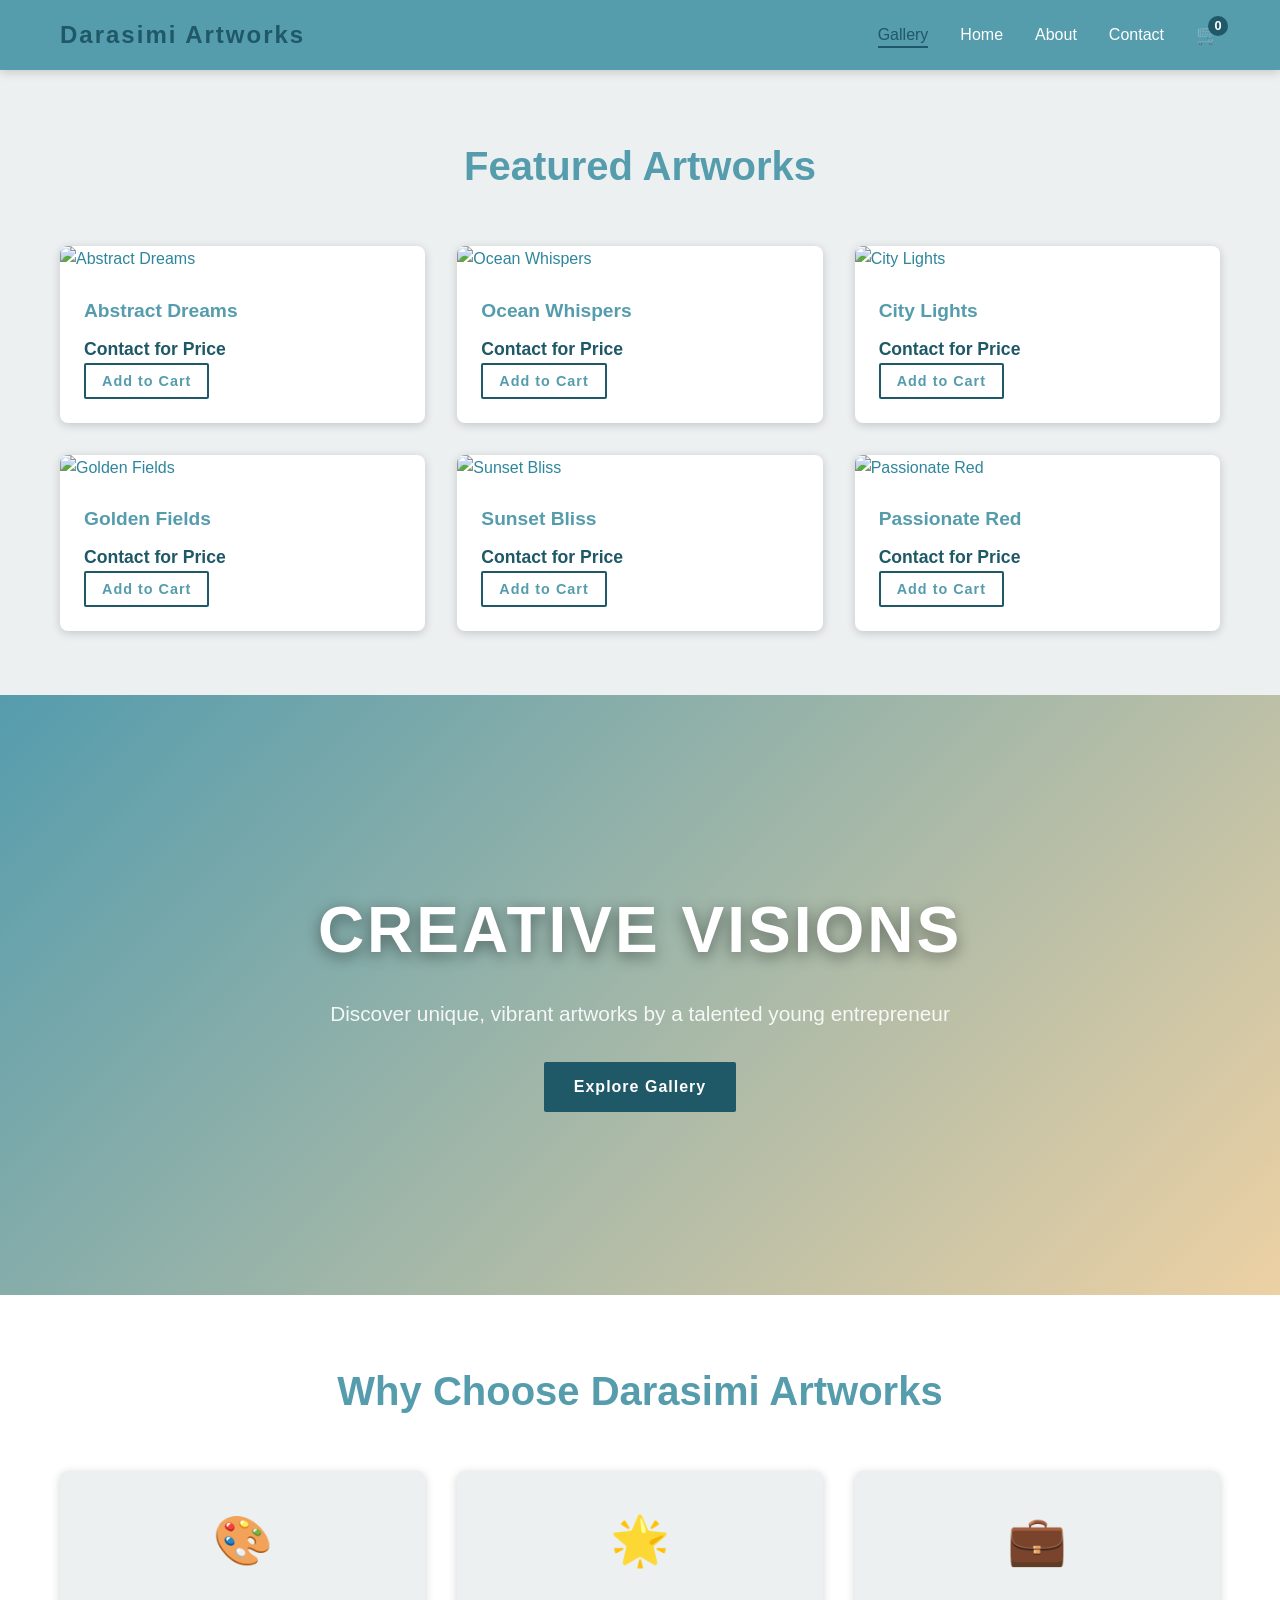
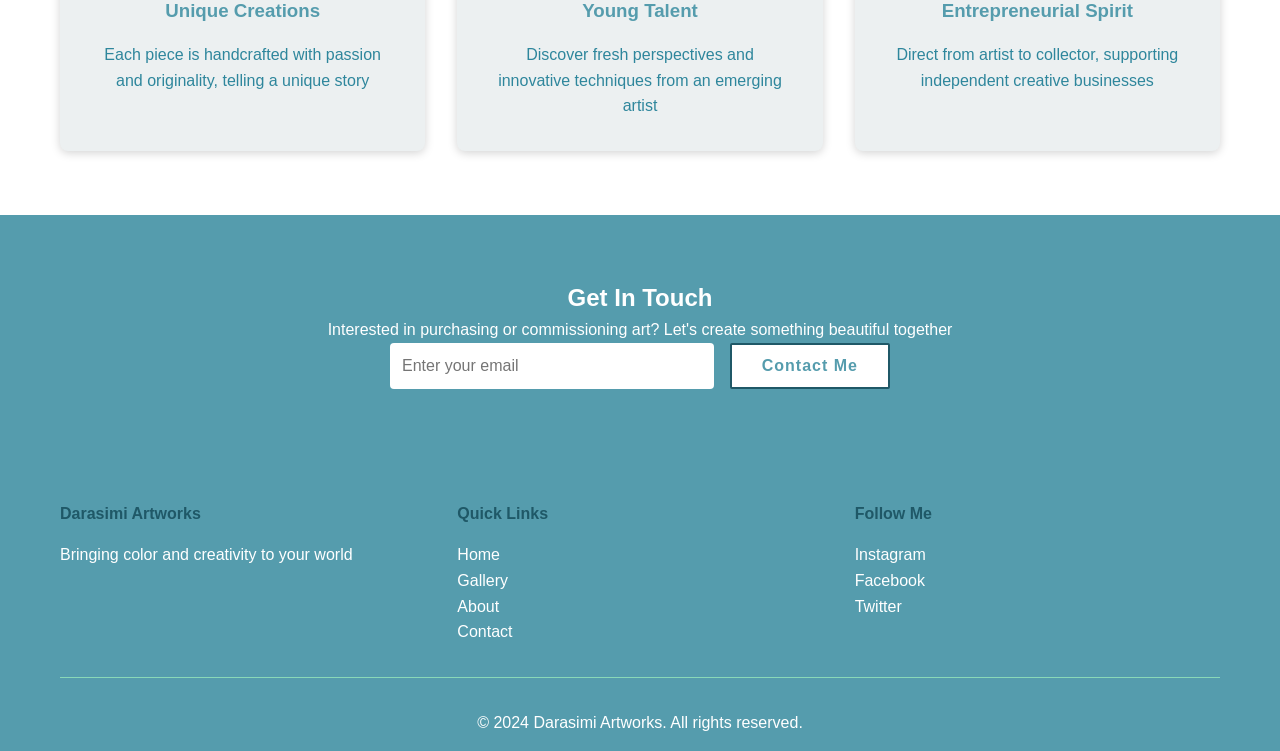
==== index.html @ 3d200af1 "test this" ====
<!DOCTYPE html>
<html lang="en">
<head>
    <meta charset="UTF-8">
    <meta name="viewport" content="width=device-width, initial-scale=1.0">
    <title>Darasimi Artworks - Young Entrepreneur Artist</title>
    <link rel="stylesheet" href="css/styles.css">
</head>
<body>
    <!-- Navigation -->
    <nav class="navbar">
        <div class="nav-container">
            <div class="logo">
                <h1>Darasimi Artworks</h1>
            </div>
            <ul class="nav-menu">
                <li><a href="#gallery" class="nav-link active">Gallery</a></li>
                <li><a href="#home" class="nav-link">Home</a></li>
                <li><a href="#about" class="nav-link">About</a></li>
                <li><a href="#contact" class="nav-link">Contact</a></li>
                <li><a href="#" class="nav-link cart-icon" onclick="toggleCart(event)">
                    <span id="cart-count" class="cart-badge">0</span> 🛒
                </a></li>
            </ul>
        </div>
    </nav>

    <!-- Featured Products -->
    <section id="gallery" class="featured-section">
        <div class="container">
            <div class="section-title">
                <h2>Featured Artworks</h2>
            </div>
            <div id="featured-products" class="products-grid">
                <div class="product-card">
                    <img src="https://via.placeholder.com/300x250/8e44ad/FFFFFF?text=Abstract+Dreams" alt="Abstract Dreams" class="product-image">
                    <div class="product-info">
                        <h3 class="product-title">Abstract Dreams</h3>
                        <p class="product-price">Contact for Price</p>
                        <button class="btn btn-secondary btn-small" onclick="addToCart('Abstract Dreams', 'Contact for Price')">Add to Cart</button>
                    </div>
                </div>
                <div class="product-card">
                    <img src="https://via.placeholder.com/300x250/3498db/FFFFFF?text=Ocean+Whispers" alt="Ocean Whispers" class="product-image">
                    <div class="product-info">
                        <h3 class="product-title">Ocean Whispers</h3>
                        <p class="product-price">Contact for Price</p>
                        <button class="btn btn-secondary btn-small" onclick="addToCart('Ocean Whispers', 'Contact for Price')">Add to Cart</button>
                    </div>
                </div>
                <div class="product-card">
                    <img src="https://via.placeholder.com/300x250/2ecc71/FFFFFF?text=City+Lights" alt="City Lights" class="product-image">
                    <div class="product-info">
                        <h3 class="product-title">City Lights</h3>
                        <p class="product-price">Contact for Price</p>
                        <button class="btn btn-secondary btn-small" onclick="addToCart('City Lights', 'Contact for Price')">Add to Cart</button>
                    </div>
                </div>
                <div class="product-card">
                    <img src="https://via.placeholder.com/300x250/f39c12/FFFFFF?text=Golden+Fields" alt="Golden Fields" class="product-image">
                    <div class="product-info">
                        <h3 class="product-title">Golden Fields</h3>
                        <p class="product-price">Contact for Price</p>
                        <button class="btn btn-secondary btn-small" onclick="addToCart('Golden Fields', 'Contact for Price')">Add to Cart</button>
                    </div>
                </div>
                <div class="product-card">
                    <img src="https://via.placeholder.com/300x250/e74c3c/FFFFFF?text=Sunset+Bliss" alt="Sunset Bliss" class="product-image">
                    <div class="product-info">
                        <h3 class="product-title">Sunset Bliss</h3>
                        <p class="product-price">Contact for Price</p>
                        <button class="btn btn-secondary btn-small" onclick="addToCart('Sunset Bliss', 'Contact for Price')">Add to Cart</button>
                    </div>
                </div>
                <div class="product-card">
                    <img src="https://via.placeholder.com/300x250/9b59b6/FFFFFF?text=Passionate+Red" alt="Passionate Red" class="product-image">
                    <div class="product-info">
                        <h3 class="product-title">Passionate Red</h3>
                        <p class="product-price">Contact for Price</p>
                        <button class="btn btn-secondary btn-small" onclick="addToCart('Passionate Red', 'Contact for Price')">Add to Cart</button>
                    </div>
                </div>
            </div>
        </div>
    </section>

    <!-- Hero Section -->
    <section id="home" class="hero">
        <div class="hero-content">
            <h2>Creative Visions</h2>
            <p>Discover unique, vibrant artworks by a talented young entrepreneur</p>
            <a href="#gallery" class="btn btn-primary">Explore Gallery</a>
        </div>
    </section>

    <!-- Why Choose Us -->
    <section id="about" class="features-section">
        <div class="container">
            <div class="section-title">
                <h2>Why Choose Darasimi Artworks</h2>
            </div>
            <div class="features-grid">
                <div class="feature-card">
                    <div class="feature-icon">🎨</div>
                    <h3>Unique Creations</h3>
                    <p>Each piece is handcrafted with passion and originality, telling a unique story</p>
                </div>
                <div class="feature-card">
                    <div class="feature-icon">🌟</div>
                    <h3>Young Talent</h3>
                    <p>Discover fresh perspectives and innovative techniques from an emerging artist</p>
                </div>
                <div class="feature-card">
                    <div class="feature-icon">💼</div>
                    <h3>Entrepreneurial Spirit</h3>
                    <p>Direct from artist to collector, supporting independent creative businesses</p>
                </div>
            </div>
        </div>
    </section>

    <!-- Newsletter -->
    <section id="contact" class="newsletter-section">
        <div class="container">
            <h2>Get In Touch</h2>
            <p>Interested in purchasing or commissioning art? Let's create something beautiful together</p>
            <form class="newsletter-form" onsubmit="handleContact(event)">
                <input type="email" placeholder="Enter your email" required>
                <button type="submit" class="btn btn-secondary">Contact Me</button>
            </form>
        </div>
    </section>

    <!-- Footer -->
    <footer class="footer">
        <div class="container">
            <div class="footer-content">
                <div class="footer-section">
                    <h4>Darasimi Artworks</h4>
                    <p>Bringing color and creativity to your world</p>
                </div>
                <div class="footer-section">
                    <h4>Quick Links</h4>
                    <ul>
                        <li><a href="#home">Home</a></li>
                        <li><a href="#gallery">Gallery</a></li>
                        <li><a href="#about">About</a></li>
                        <li><a href="#contact">Contact</a></li>
                    </ul>
                </div>
                <div class="footer-section">
                    <h4>Follow Me</h4>
                    <ul>
                        <li><a href="#">Instagram</a></li>
                        <li><a href="#">Facebook</a></li>
                        <li><a href="#">Twitter</a></li>
                    </ul>
                </div>
            </div>
            <div class="footer-bottom">
                <p>&copy; 2024 Darasimi Artworks. All rights reserved.</p>
            </div>
        </div>
    </footer>

    <!-- Cart Sidebar -->
    <div id="cart-sidebar" class="cart-sidebar">
        <div class="cart-header">
            <h3>Your Cart</h3>
            <button onclick="toggleCart()" class="close-cart">&times;</button>
        </div>
        <div id="cart-items" class="cart-items">
            <!-- Cart items will be added here -->
        </div>
        <div class="cart-footer">
            <button onclick="checkout()" class="btn btn-primary">Contact for Purchase</button>
        </div>
    </div>

    <!-- Cart Overlay -->
    <div id="cart-overlay" class="cart-overlay" onclick="toggleCart()"></div>

    <script>
        let cart = [];

        function toggleCart(event) {
            if (event) event.preventDefault();
            const sidebar = document.getElementById('cart-sidebar');
            const overlay = document.getElementById('cart-overlay');
            sidebar.classList.toggle('open');
            overlay.classList.toggle('active');
        }

        function addToCart(title, price) {
            const existingItem = cart.find(item => item.title === title);
            if (existingItem) {
                existingItem.quantity += 1;
            } else {
                cart.push({ title, price, quantity: 1 });
            }
            updateCartDisplay();
            updateCartCount();
        }

        function removeFromCart(title) {
            cart = cart.filter(item => item.title !== title);
            updateCartDisplay();
            updateCartCount();
        }

        function updateCartCount() {
            const count = cart.reduce((total, item) => total + item.quantity, 0);
            document.getElementById('cart-count').textContent = count;
        }

        function updateCartDisplay() {
            const cartItems = document.getElementById('cart-items');
            cartItems.innerHTML = '';
            cart.forEach(item => {
                const itemElement = document.createElement('div');
                itemElement.className = 'cart-item';
                itemElement.innerHTML = `
                    <img src="https://via.placeholder.com/50x50/8e44ad/FFFFFF?text=${item.title.split(' ')[0]}" alt="${item.title}">
                    <div class="cart-item-info">
                        <h4>${item.title}</h4>
                        <p>${item.price}</p>
                    </div>
                    <button onclick="removeFromCart('${item.title}')" class="remove-item">&times;</button>
                `;
                cartItems.appendChild(itemElement);
            });
        }

        function checkout() {
            if (cart.length === 0) {
                alert('Your cart is empty!');
                return;
            }
            const items = cart.map(item => `${item.title} (${item.quantity})`).join(', ');
            alert(`Thank you for your interest! Please contact us about: ${items}`);
            cart = [];
            updateCartDisplay();
            updateCartCount();
            toggleCart();
        }

        function handleContact(event) {
            event.preventDefault();
            alert('Thank you for your interest! I\'ll get back to you soon.');
            event.target.reset();
        }

        // Smooth scrolling for navigation links with offset for sticky navbar
        document.querySelectorAll('.nav-link:not(.cart-icon)').forEach(anchor => {
            anchor.addEventListener('click', function (e) {
                e.preventDefault();
                const targetId = this.getAttribute('href').substring(1);
                const targetElement = document.getElementById(targetId);
                if (targetElement) {
                    const navbarHeight = document.querySelector('.navbar').offsetHeight;
                    const targetPosition = targetElement.getBoundingClientRect().top + window.pageYOffset - navbarHeight - 20; // 20px extra padding
                    window.scrollTo({
                        top: targetPosition,
                        behavior: 'smooth'
                    });
                }
            });
        });

        // Update active nav link on scroll
        window.addEventListener('scroll', function() {
            const sections = document.querySelectorAll('section');
            const navLinks = document.querySelectorAll('.nav-link:not(.cart-icon)');
            const navbarHeight = document.querySelector('.navbar').offsetHeight;

            let current = '';
            sections.forEach(section => {
                const sectionTop = section.offsetTop - navbarHeight - 50;
                if (pageYOffset >= sectionTop) {
                    current = section.getAttribute('id');
                }
            });

            navLinks.forEach(link => {
                link.classList.remove('active');
                if (link.getAttribute('href') === '#' + current) {
                    link.classList.add('active');
                }
            });
        });
    </script>
</body>
</html>
---- css/styles.css ----
/* ================================
   GLOBAL STYLES
   ================================ */
* {
    margin: 0;
    padding: 0;
    box-sizing: border-box;
}

:root {
    --primary-color: #1f5867;
    --dark-color: #559CAD;
    --light-color: #ecf0f1;
    --accent-color: #deac5b8e;
    --text-color: #2e869c;
    --border-color: #89d8b8;
    --shadow: 0 2px 10px rgba(0, 0, 0, 0.178);
    --font-main: 'Segoe UI', Tahoma, Geneva, Verdana, sans-serif;
}

html {
    scroll-behavior: smooth;
}

body {
    font-family: var(--font-main);
    color: var(--text-color);
    background-color: #fff;
    line-height: 1.6;
}

.container {
    max-width: 1200px;
    margin: 0 auto;
    padding: 0 20px;
}

/* ================================
   NAVIGATION
   ================================ */
.navbar {
    background: var(--dark-color);
    color: white;
    padding: 1rem 0;
    position: sticky;
    top: 0;
    z-index: 100;
    box-shadow: var(--shadow);
}

.nav-container {
    display: flex;
    justify-content: space-between;
    align-items: center;
    max-width: 1200px;
    margin: 0 auto;
    padding: 0 20px;
}

.logo h1 {
    font-size: 1.5rem;
    letter-spacing: 2px;
    color: var(--primary-color);
    cursor: pointer;
}

.nav-menu {
    display: flex;
    list-style: none;
    gap: 2rem;
    align-items: center;
}

.nav-link {
    color: white;
    text-decoration: none;
    transition: color 0.3s ease;
    position: relative;
}

.nav-link:hover,
.nav-link.active {
    color: var(--primary-color);
}

.nav-link::after {
    content: '';
    position: absolute;
    bottom: -5px;
    left: 0;
    width: 0;
    height: 2px;
    background: var(--primary-color);
    transition: width 0.3s ease;
}

.nav-link:hover::after,
.nav-link.active::after {
    width: 100%;
}

/* ================================
   HERO SECTION
   ================================ */
.hero {
    background: linear-gradient(135deg, var(--dark-color) 0%, var(--accent-color) 100%);
    color: white;
    padding: 120px 20px;
    text-align: center;
    min-height: 600px;
    display: flex;
    align-items: center;
    justify-content: center;
}

.hero-content h2 {
    font-size: 4rem;
    margin-bottom: 1rem;
    font-weight: 800;
    letter-spacing: 3px;
    text-transform: uppercase;
    text-shadow: 0 4px 15px rgba(0, 0, 0, 0.45);
}

.hero-content p {
    font-size: 1.3rem;
    margin-bottom: 2rem;
    opacity: 0.9;
}

/* ================================
   BUTTONS
   ================================ */
.btn {
    display: inline-block;
    padding: 12px 30px;
    border: none;
    border-radius: 2px;
    cursor: pointer;
    font-size: 1rem;
    text-decoration: none;
    transition: all 0.3s ease;
    font-weight: 600;
    letter-spacing: 1px;
}

.btn-primary {
    background: var(--primary-color);
    color: white;
}

.btn-primary:hover {
    transform: translateY(-2px);
    box-shadow: 0 5px 20px rgba(142, 68, 173, 0.3);
}

.btn-secondary {
    background: white;
    color: var(--dark-color);
    border: 2px solid var(--primary-color);
}

.btn-secondary:hover {
    background: var(--primary-color);
    color: white;
}

/* ================================
   SECTIONS
   ================================ */
section {
    padding: 4rem 0;
}

.section-title {
    text-align: center;
    margin-bottom: 3rem;
}

.section-title h2 {
    font-size: 2.5rem;
    color: var(--dark-color);
    margin-bottom: 1rem;
}

/* ================================
   FEATURED PRODUCTS (ART GALLERY)
   ================================ */
.featured-section {
    background: var(--light-color);
}

.products-grid {
    display: grid;
    grid-template-columns: repeat(auto-fit, minmax(300px, 1fr));
    gap: 2rem;
}

.product-card {
    background: white;
    border-radius: 8px;
    overflow: hidden;
    box-shadow: var(--shadow);
    transition: transform 0.3s ease;
}

.product-card:hover {
    transform: translateY(-5px);
}

.product-image {
    width: 100%;
    height: 250px;
    object-fit: cover;
}

.product-info {
    padding: 1.5rem;
}

.product-title {
    font-size: 1.2rem;
    margin-bottom: 0.5rem;
    color: var(--dark-color);
}

.product-price {
    font-size: 1.1rem;
    font-weight: bold;
    color: var(--primary-color);
}

/* ================================
   FEATURES SECTION
   ================================ */
.features-section {
    background: white;
}

.features-grid {
    display: grid;
    grid-template-columns: repeat(auto-fit, minmax(250px, 1fr));
    gap: 2rem;
}

.feature-card {
    text-align: center;
    padding: 2rem;
    background: var(--light-color);
    border-radius: 8px;
    box-shadow: var(--shadow);
}

.feature-icon {
    font-size: 3rem;
    margin-bottom: 1rem;
}

.feature-card h3 {
    margin-bottom: 1rem;
    color: var(--dark-color);
}

/* ================================
   NEWSLETTER SECTION
   ================================ */
.newsletter-section {
    background: var(--dark-color);
    color: white;
    text-align: center;
}

.newsletter-form {
    display: flex;
    justify-content: center;
    gap: 1rem;
    max-width: 500px;
    margin: 0 auto;
}

.newsletter-form input {
    flex: 1;
    padding: 12px;
    border: none;
    border-radius: 4px;
    font-size: 1rem;
}

/* ================================
   FOOTER
   ================================ */
.footer {
    background: var(--dark-color);
    color: white;
    padding: 3rem 0 1rem;
}

.footer-content {
    display: grid;
    grid-template-columns: repeat(auto-fit, minmax(250px, 1fr));
    gap: 2rem;
}

.footer-section h4 {
    margin-bottom: 1rem;
    color: var(--primary-color);
}

.footer-section ul {
    list-style: none;
}

.footer-section a {
    color: white;
    text-decoration: none;
    transition: color 0.3s ease;
}

.footer-section a:hover {
    color: var(--primary-color);
}

.footer-bottom {
    text-align: center;
    margin-top: 2rem;
    padding-top: 2rem;
    border-top: 1px solid var(--border-color);
}

/* ================================
   RESPONSIVE DESIGN
   ================================ */
@media (max-width: 768px) {
    .nav-menu {
        display: none;
    }

    .hero-content h2 {
        font-size: 2.5rem;
    }

    .hero-content p {
        font-size: 1rem;
    }

    .products-grid {
        grid-template-columns: 1fr;
    }

    .features-grid {
        grid-template-columns: 1fr;
    }

    .newsletter-form {
        flex-direction: column;
    }
}

/* ================================
   CART STYLES
   ================================ */
.cart-icon {
    position: relative;
    font-size: 1.2rem;
    cursor: pointer;
}

.cart-badge {
    position: absolute;
    top: -8px;
    right: -8px;
    background: var(--primary-color);
    color: white;
    border-radius: 50%;
    width: 20px;
    height: 20px;
    display: flex;
    align-items: center;
    justify-content: center;
    font-size: 0.8rem;
    font-weight: bold;
}

.cart-sidebar {
    position: fixed;
    top: 0;
    right: -400px;
    width: 350px;
    height: 100%;
    background: white;
    box-shadow: -2px 0 10px rgba(0, 0, 0, 0.1);
    z-index: 1000;
    transition: right 0.3s ease;
    display: flex;
    flex-direction: column;
}

.cart-sidebar.open {
    right: 0;
}

.cart-header {
    display: flex;
    justify-content: space-between;
    align-items: center;
    padding: 1rem;
    border-bottom: 1px solid var(--border-color);
}

.cart-header h3 {
    margin: 0;
    color: var(--dark-color);
}

.close-cart {
    background: none;
    border: none;
    font-size: 1.5rem;
    cursor: pointer;
    color: var(--text-color);
}

.cart-items {
    flex: 1;
    padding: 1rem;
    overflow-y: auto;
}

.cart-item {
    display: flex;
    align-items: center;
    margin-bottom: 1rem;
    padding-bottom: 1rem;
    border-bottom: 1px solid var(--light-color);
}

.cart-item img {
    width: 50px;
    height: 50px;
    object-fit: cover;
    margin-right: 1rem;
    border-radius: 4px;
}

.cart-item-info h4 {
    margin: 0 0 0.5rem 0;
    font-size: 0.9rem;
    color: var(--dark-color);
}

.cart-item-info p {
    margin: 0;
    font-size: 0.8rem;
    color: var(--primary-color);
}

.remove-item {
    margin-left: auto;
    background: none;
    border: none;
    color: #e74c3c;
    cursor: pointer;
    font-size: 1.2rem;
}

.cart-footer {
    padding: 1rem;
    border-top: 1px solid var(--border-color);
}

.cart-overlay {
    position: fixed;
    top: 0;
    left: 0;
    width: 100%;
    height: 100%;
    background: rgba(0, 0, 0, 0.5);
    z-index: 999;
    opacity: 0;
    visibility: hidden;
    transition: opacity 0.3s ease, visibility 0.3s ease;
}

.cart-overlay.active {
    opacity: 1;
    visibility: visible;
}

.btn-small {
    padding: 8px 16px;
    font-size: 0.9rem;
}
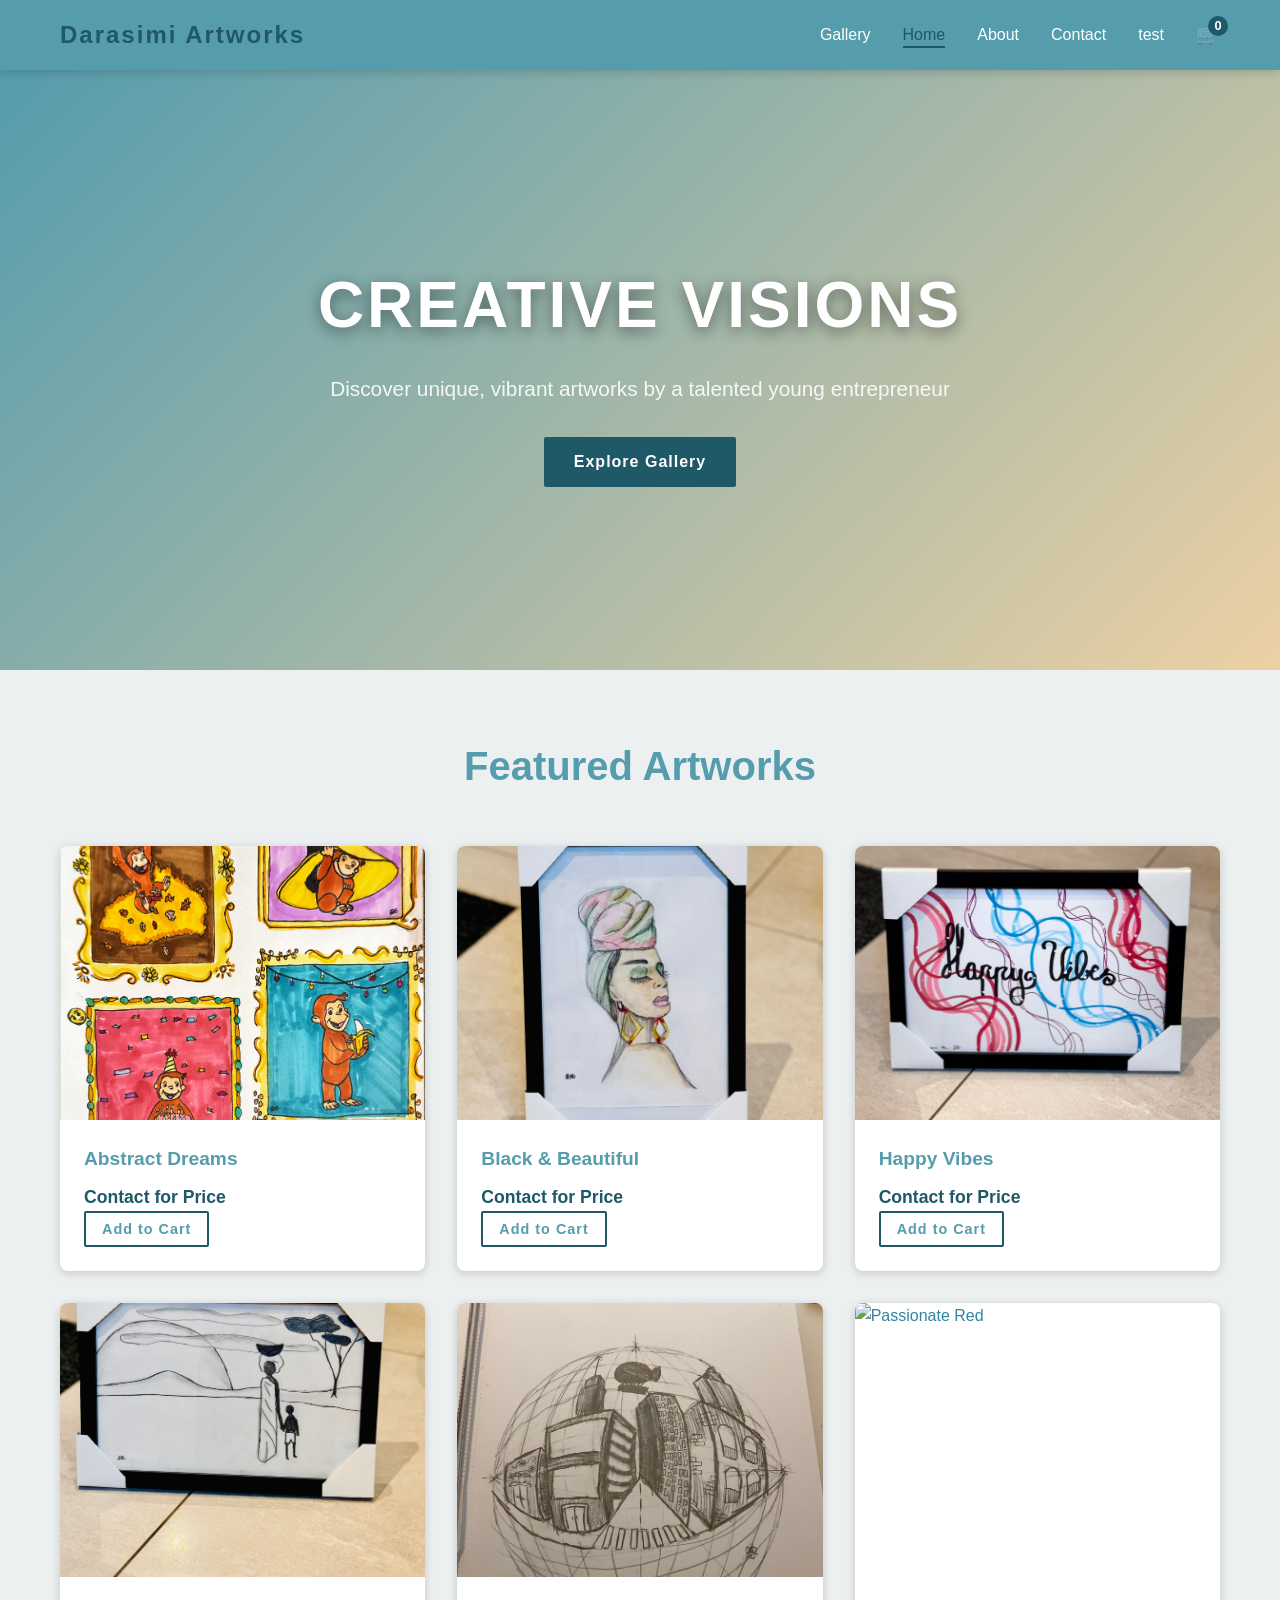
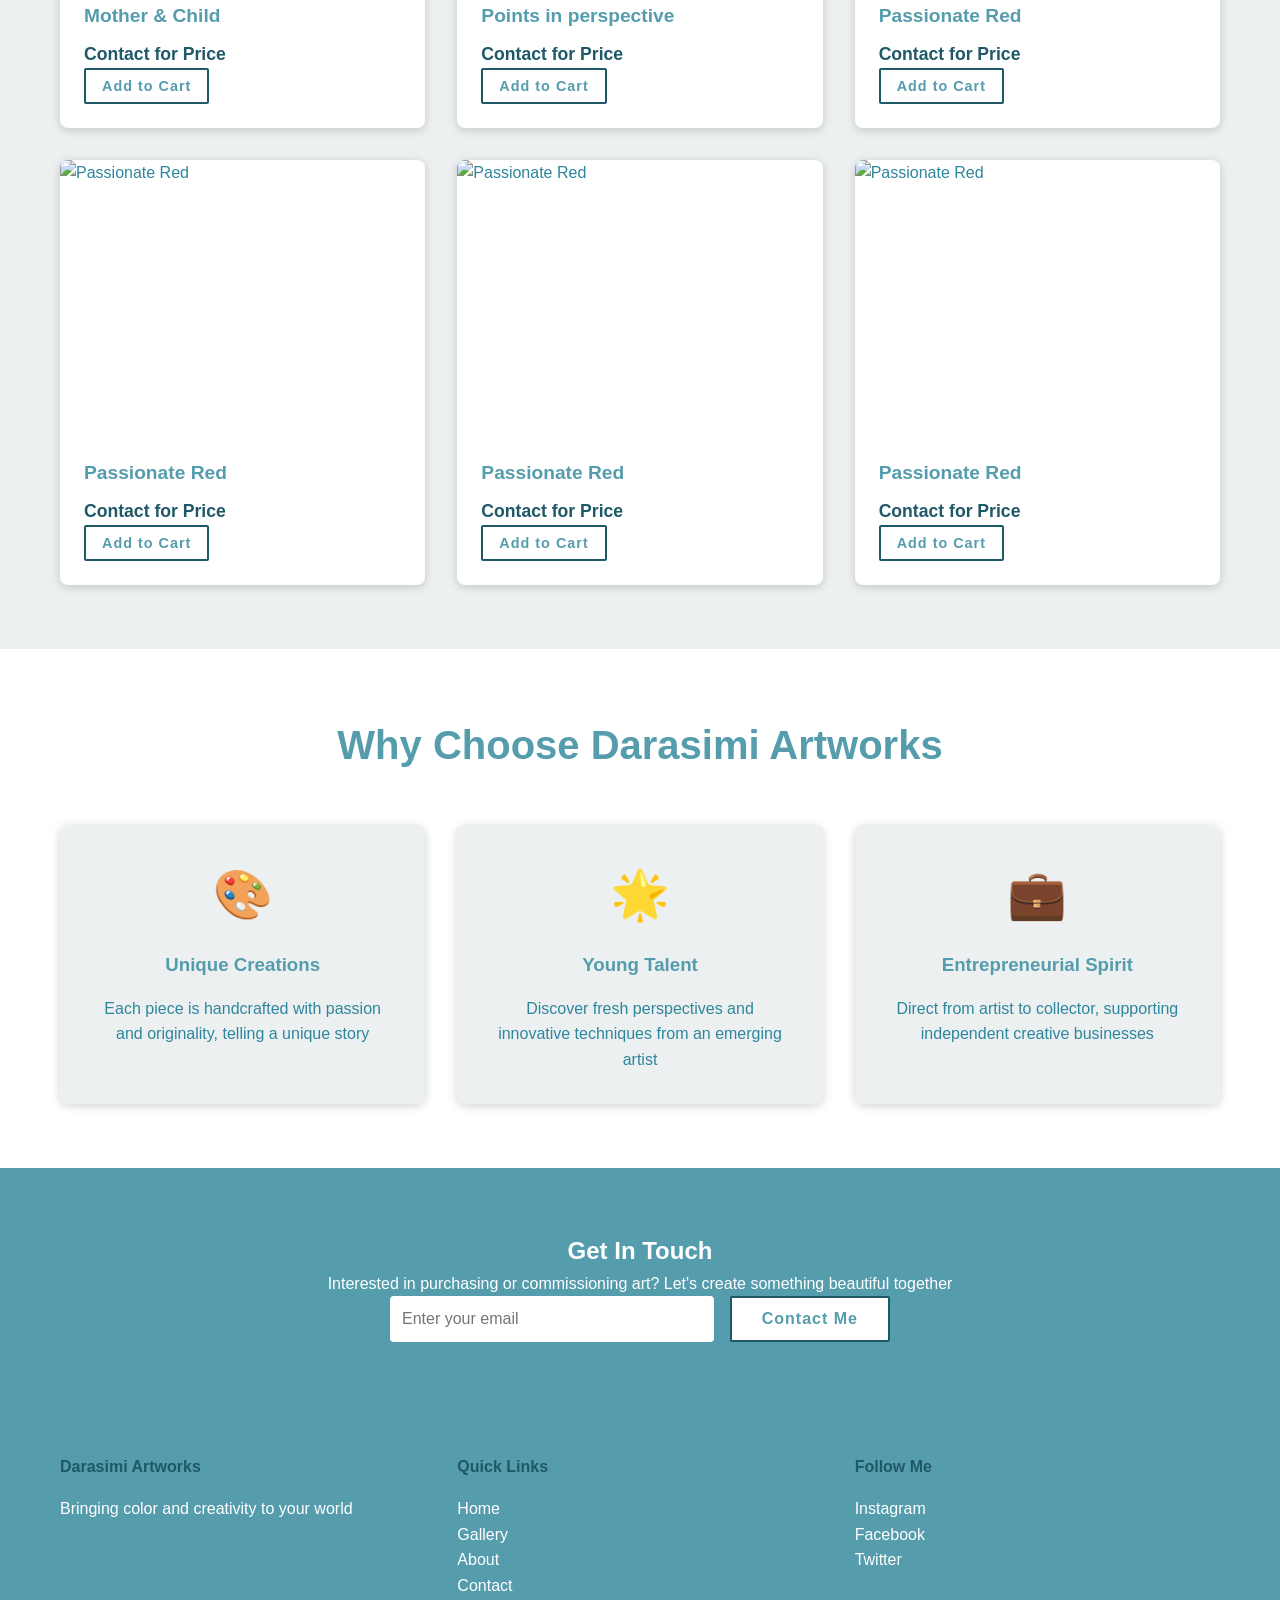
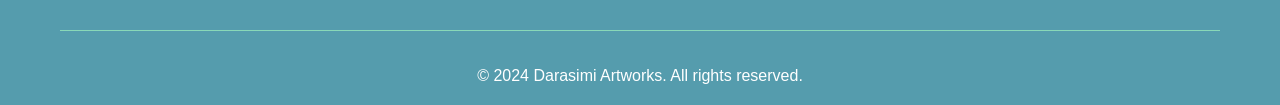
==== commit 83253156: "test done" ====
--- a/index.html
+++ b/index.html
@@ -18,6 +18,7 @@
                 <li><a href="#home" class="nav-link">Home</a></li>
                 <li><a href="#about" class="nav-link">About</a></li>
                 <li><a href="#contact" class="nav-link">Contact</a></li>
+                <li><a href="test.html" class="nav-link">test</a></li>
                 <li><a href="#" class="nav-link cart-icon" onclick="toggleCart(event)">
                     <span id="cart-count" class="cart-badge">0</span> 🛒
                 </a></li>
@@ -25,64 +26,7 @@
         </div>
     </nav>
 
-    <!-- Featured Products -->
-    <section id="gallery" class="featured-section">
-        <div class="container">
-            <div class="section-title">
-                <h2>Featured Artworks</h2>
-            </div>
-            <div id="featured-products" class="products-grid">
-                <div class="product-card">
-                    <img src="https://via.placeholder.com/300x250/8e44ad/FFFFFF?text=Abstract+Dreams" alt="Abstract Dreams" class="product-image">
-                    <div class="product-info">
-                        <h3 class="product-title">Abstract Dreams</h3>
-                        <p class="product-price">Contact for Price</p>
-                        <button class="btn btn-secondary btn-small" onclick="addToCart('Abstract Dreams', 'Contact for Price')">Add to Cart</button>
-                    </div>
-                </div>
-                <div class="product-card">
-                    <img src="https://via.placeholder.com/300x250/3498db/FFFFFF?text=Ocean+Whispers" alt="Ocean Whispers" class="product-image">
-                    <div class="product-info">
-                        <h3 class="product-title">Ocean Whispers</h3>
-                        <p class="product-price">Contact for Price</p>
-                        <button class="btn btn-secondary btn-small" onclick="addToCart('Ocean Whispers', 'Contact for Price')">Add to Cart</button>
-                    </div>
-                </div>
-                <div class="product-card">
-                    <img src="https://via.placeholder.com/300x250/2ecc71/FFFFFF?text=City+Lights" alt="City Lights" class="product-image">
-                    <div class="product-info">
-                        <h3 class="product-title">City Lights</h3>
-                        <p class="product-price">Contact for Price</p>
-                        <button class="btn btn-secondary btn-small" onclick="addToCart('City Lights', 'Contact for Price')">Add to Cart</button>
-                    </div>
-                </div>
-                <div class="product-card">
-                    <img src="https://via.placeholder.com/300x250/f39c12/FFFFFF?text=Golden+Fields" alt="Golden Fields" class="product-image">
-                    <div class="product-info">
-                        <h3 class="product-title">Golden Fields</h3>
-                        <p class="product-price">Contact for Price</p>
-                        <button class="btn btn-secondary btn-small" onclick="addToCart('Golden Fields', 'Contact for Price')">Add to Cart</button>
-                    </div>
-                </div>
-                <div class="product-card">
-                    <img src="https://via.placeholder.com/300x250/e74c3c/FFFFFF?text=Sunset+Bliss" alt="Sunset Bliss" class="product-image">
-                    <div class="product-info">
-                        <h3 class="product-title">Sunset Bliss</h3>
-                        <p class="product-price">Contact for Price</p>
-                        <button class="btn btn-secondary btn-small" onclick="addToCart('Sunset Bliss', 'Contact for Price')">Add to Cart</button>
-                    </div>
-                </div>
-                <div class="product-card">
-                    <img src="https://via.placeholder.com/300x250/9b59b6/FFFFFF?text=Passionate+Red" alt="Passionate Red" class="product-image">
-                    <div class="product-info">
-                        <h3 class="product-title">Passionate Red</h3>
-                        <p class="product-price">Contact for Price</p>
-                        <button class="btn btn-secondary btn-small" onclick="addToCart('Passionate Red', 'Contact for Price')">Add to Cart</button>
-                    </div>
-                </div>
-            </div>
-        </div>
-    </section>
+
 
     <!-- Hero Section -->
     <section id="home" class="hero">
@@ -92,7 +36,89 @@
             <a href="#gallery" class="btn btn-primary">Explore Gallery</a>
         </div>
     </section>
-
+    
+    <!-- Featured Products -->
+    <section id="gallery" class="featured-section">
+        <div class="container">
+            <div class="section-title">
+                <h2>Featured Artworks</h2>
+            </div>
+            <div id="featured-products" class="products-grid">
+                <div class="product-card">
+                    <img src="img/IMG_9957.JPEG" alt="Abstract Dreams" class="product-image">
+                    <div class="product-info">
+                        <h3 class="product-title">Abstract Dreams</h3>
+                        <p class="product-price">Contact for Price</p>
+                        <button class="btn btn-secondary btn-small" onclick="addToCart('Abstract Dreams', 'Contact for Price')">Add to Cart</button>
+                    </div>
+                </div>
+                <div class="product-card">
+                    <img src="img/IMG_7756.JPEG" alt="Black & Beautiful" class="product-image">
+                    <div class="product-info">
+                        <h3 class="product-title">Black & Beautiful</h3>
+                        <p class="product-price">Contact for Price</p>
+                        <button class="btn btn-secondary btn-small" onclick="addToCart('Black & Beautiful', 'Contact for Price')">Add to Cart</button>
+                    </div>
+                </div>
+                <div class="product-card">
+                    <img src="img/IMG_7757.JPEG" alt="Happy Vibes" class="product-image">
+                    <div class="product-info">
+                        <h3 class="product-title">Happy Vibes</h3>
+                        <p class="product-price">Contact for Price</p>
+                        <button class="btn btn-secondary btn-small" onclick="addToCart('Happy Vibes', 'Contact for Price')">Add to Cart</button>
+                    </div>
+                </div>
+                <div class="product-card">
+                    <img src="img/IMG_7759.JPEG" alt="Mother & Child" class="product-image">
+                    <div class="product-info">
+                        <h3 class="product-title">Mother & Child</h3>
+                        <p class="product-price">Contact for Price</p>
+                        <button class="btn btn-secondary btn-small" onclick="addToCart('Mother & Child', 'Contact for Price')">Add to Cart</button>
+                    </div>
+                </div>
+                <div class="product-card">
+                    <img src="img/IMG_1173.JPEG" alt="Points in perspective" class="product-image">
+                    <div class="product-info">
+                        <h3 class="product-title">Points in perspective</h3> 
+                        <p class="product-price">Contact for Price</p>
+                        <button class="btn btn-secondary btn-small" onclick="addToCart('Points in perspective', 'Contact for Price')">Add to Cart</button>
+                    </div>
+                </div>
+                <div class="product-card">
+                    <img src="https://via.placeholder.com/300x250/9b59b6/FFFFFF?text=Passionate+Red" alt="Passionate Red" class="product-image">
+                    <div class="product-info">
+                        <h3 class="product-title">Passionate Red</h3>
+                        <p class="product-price">Contact for Price</p>
+                        <button class="btn btn-secondary btn-small" onclick="addToCart('Passionate Red', 'Contact for Price')">Add to Cart</button>
+                    </div>
+                </div>
+                <div class="product-card">
+                    <img src="https://via.placeholder.com/300x250/9b59b6/FFFFFF?text=Passionate+Red" alt="Passionate Red" class="product-image">
+                    <div class="product-info">
+                        <h3 class="product-title">Passionate Red</h3>
+                        <p class="product-price">Contact for Price</p>
+                        <button class="btn btn-secondary btn-small" onclick="addToCart('Passionate Red', 'Contact for Price')">Add to Cart</button>
+                    </div>
+                </div>
+                <div class="product-card">
+                    <img src="https://via.placeholder.com/300x250/9b59b6/FFFFFF?text=Passionate+Red" alt="Passionate Red" class="product-image">
+                    <div class="product-info">
+                        <h3 class="product-title">Passionate Red</h3>
+                        <p class="product-price">Contact for Price</p>
+                        <button class="btn btn-secondary btn-small" onclick="addToCart('Passionate Red', 'Contact for Price')">Add to Cart</button>
+                    </div>
+                </div>
+                <div class="product-card">
+                    <img src="https://via.placeholder.com/300x250/9b59b6/FFFFFF?text=Passionate+Red" alt="Passionate Red" class="product-image">
+                    <div class="product-info">
+                        <h3 class="product-title">Passionate Red</h3>
+                        <p class="product-price">Contact for Price</p>
+                        <button class="btn btn-secondary btn-small" onclick="addToCart('Passionate Red', 'Contact for Price')">Add to Cart</button>
+                    </div>
+                </div>
+            </div>
+        </div>
+    </section>
     <!-- Why Choose Us -->
     <section id="about" class="features-section">
         <div class="container">
@@ -162,6 +188,17 @@
             </div>
         </div>
     </footer>
+
+    <!-- Product Preview Modal -->
+    <div id="product-modal-overlay" class="modal-overlay" onclick="closeProductModal()"></div>
+    <div id="product-modal" class="product-modal" role="dialog" aria-modal="true" aria-labelledby="product-modal-title">
+        <button class="modal-close" onclick="closeProductModal()" aria-label="Close preview">&times;</button>
+        <img id="product-modal-image" src="" alt="" class="product-modal-image">
+        <div class="product-modal-info">
+            <h3 id="product-modal-title"></h3>
+            <p id="product-modal-price"></p>
+        </div>
+    </div>
 
     <!-- Cart Sidebar -->
     <div id="cart-sidebar" class="cart-sidebar">
@@ -249,6 +286,43 @@
             alert('Thank you for your interest! I\'ll get back to you soon.');
             event.target.reset();
         }
+
+        function openProductModal(imageSrc, title, price) {
+            const modal = document.getElementById('product-modal');
+            const overlay = document.getElementById('product-modal-overlay');
+            const modalImage = document.getElementById('product-modal-image');
+            const modalTitle = document.getElementById('product-modal-title');
+            const modalPrice = document.getElementById('product-modal-price');
+
+            modalImage.src = imageSrc;
+            modalImage.alt = title;
+            modalTitle.textContent = title;
+            modalPrice.textContent = price;
+
+            modal.classList.add('active');
+            overlay.classList.add('active');
+        }
+
+        function closeProductModal() {
+            const modal = document.getElementById('product-modal');
+            const overlay = document.getElementById('product-modal-overlay');
+            modal.classList.remove('active');
+            overlay.classList.remove('active');
+        }
+
+        document.querySelectorAll('.product-card').forEach(card => {
+            card.addEventListener('click', function (event) {
+                if (event.target.closest('button')) {
+                    return;
+                }
+
+                const image = card.querySelector('img');
+                const title = card.querySelector('.product-title').textContent;
+                const price = card.querySelector('.product-price').textContent;
+
+                openProductModal(image.src, title, price);
+            });
+        });
 
         // Smooth scrolling for navigation links with offset for sticky navbar
         document.querySelectorAll('.nav-link:not(.cart-icon)').forEach(anchor => {
--- a/css/styles.css
+++ b/css/styles.css
@@ -202,6 +202,8 @@
     overflow: hidden;
     box-shadow: var(--shadow);
     transition: transform 0.3s ease;
+    display: flex;
+    flex-direction: column;
 }
 
 .product-card:hover {
@@ -210,8 +212,14 @@
 
 .product-image {
     width: 100%;
-    height: 250px;
+    aspect-ratio: 4 / 3;
+    max-height: 280px;
     object-fit: cover;
+    display: block;
+}
+
+.product-card {
+    cursor: pointer;
 }
 
 .product-info {
@@ -228,6 +236,81 @@
     font-size: 1.1rem;
     font-weight: bold;
     color: var(--primary-color);
+}
+
+.modal-overlay,
+.product-modal {
+    position: fixed;
+    inset: 0;
+    opacity: 0;
+    visibility: hidden;
+    transition: opacity 0.25s ease, visibility 0.25s ease, transform 0.25s ease;
+}
+
+.modal-overlay {
+    background: rgba(0, 0, 0, 0.7);
+    z-index: 80;
+}
+
+.modal-overlay.active {
+    opacity: 1;
+    visibility: visible;
+}
+
+.product-modal {
+    inset: auto;
+    top: 50%;
+    left: 50%;
+    right: auto;
+    bottom: auto;
+    transform: translate(-50%, -50%) scale(0.92);
+    width: min(95vw, 760px);
+    max-height: 90vh;
+    background: white;
+    border-radius: 16px;
+    overflow: hidden;
+    box-shadow: var(--shadow);
+    z-index: 90;
+    display: flex;
+    flex-direction: column;
+    opacity: 0;
+}
+
+.product-modal.active {
+    opacity: 1;
+    visibility: visible;
+    transform: translate(-50%, -50%) scale(1);
+}
+
+.product-modal-image {
+    width: 100%;
+    max-height: 60vh;
+    object-fit: contain;
+    background: #f5f5f5;
+}
+
+.product-modal-info {
+    padding: 1.5rem;
+}
+
+.modal-close {
+    position: absolute;
+    top: 1rem;
+    right: 1rem;
+    width: 44px;
+    height: 44px;
+    border: none;
+    border-radius: 50%;
+    background: rgba(255, 255, 255, 0.95);
+    color: var(--dark-color);
+    font-size: 1.5rem;
+    cursor: pointer;
+    box-shadow: 0 4px 12px rgba(0, 0, 0, 0.12);
+    z-index: 91;
+}
+
+.modal-close:hover {
+    transform: scale(1.05);
 }
 
 /* ================================
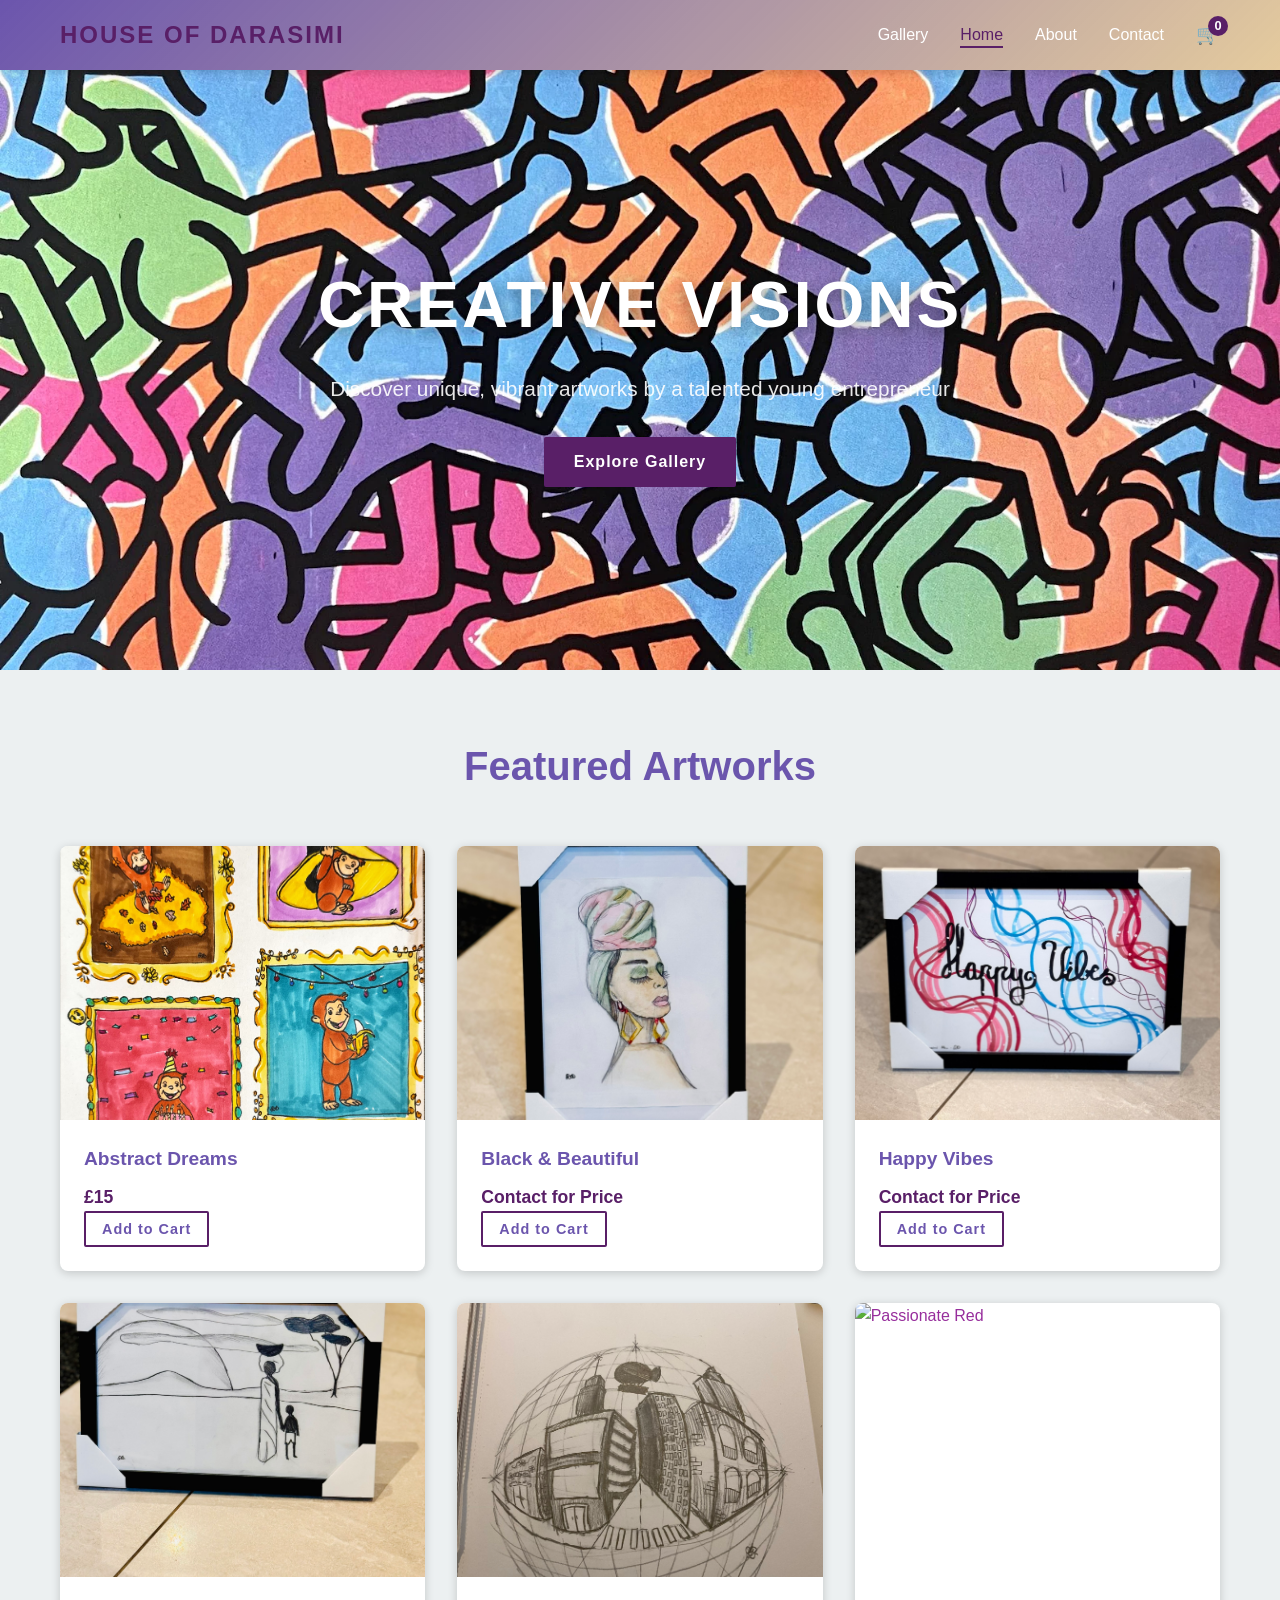
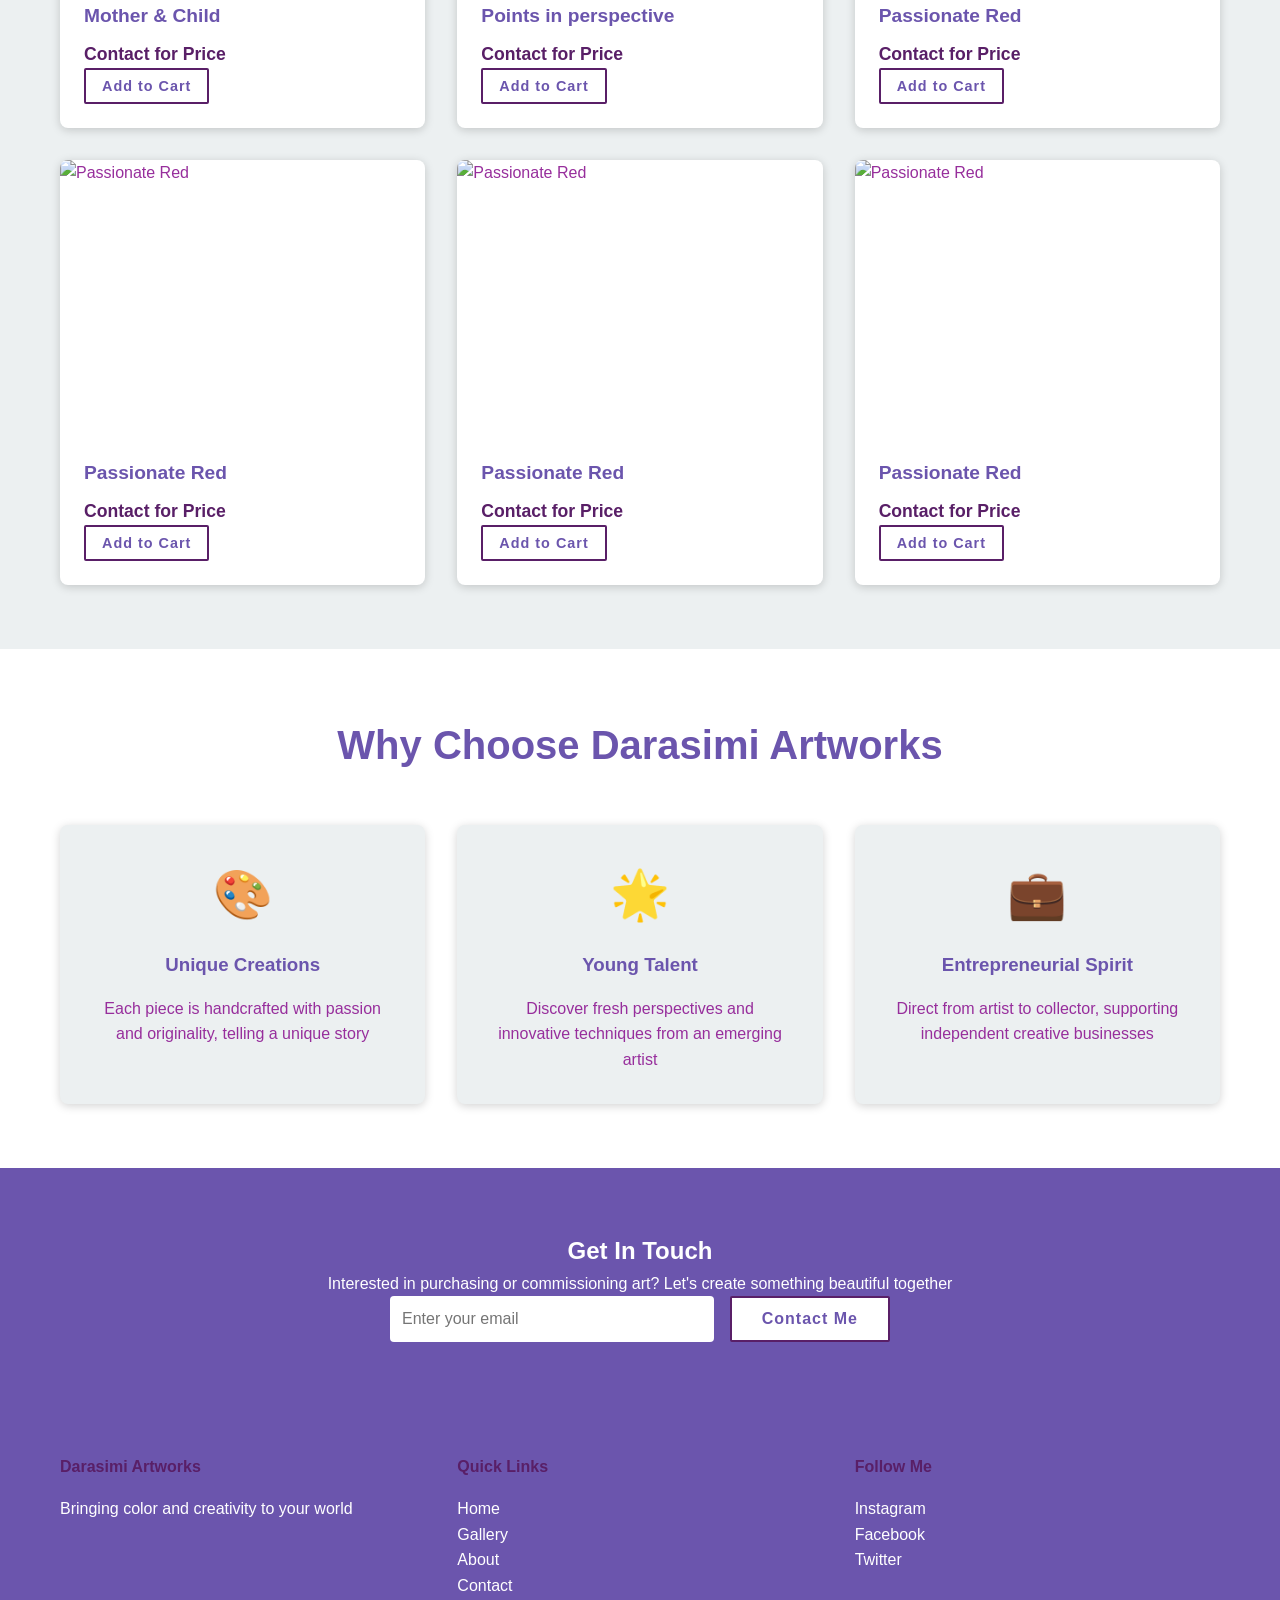
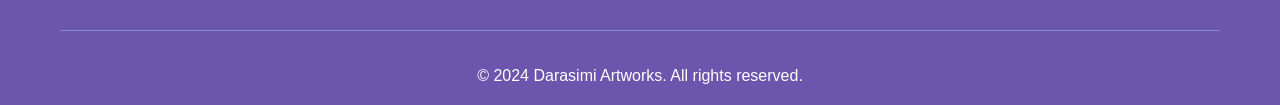
==== commit 394049bd: "nothing done" ====
--- a/index.html
+++ b/index.html
@@ -3,7 +3,7 @@
 <head>
     <meta charset="UTF-8">
     <meta name="viewport" content="width=device-width, initial-scale=1.0">
-    <title>Darasimi Artworks - Young Entrepreneur Artist</title>
+    <title>HOUSE OF DARASIMI - Young Entrepreneur Artist</title>
     <link rel="stylesheet" href="css/styles.css">
 </head>
 <body>
@@ -11,14 +11,13 @@
     <nav class="navbar">
         <div class="nav-container">
             <div class="logo">
-                <h1>Darasimi Artworks</h1>
+                <h1>HOUSE OF DARASIMI</h1>
             </div>
             <ul class="nav-menu">
                 <li><a href="#gallery" class="nav-link active">Gallery</a></li>
                 <li><a href="#home" class="nav-link">Home</a></li>
                 <li><a href="#about" class="nav-link">About</a></li>
                 <li><a href="#contact" class="nav-link">Contact</a></li>
-                <li><a href="test.html" class="nav-link">test</a></li>
                 <li><a href="#" class="nav-link cart-icon" onclick="toggleCart(event)">
                     <span id="cart-count" class="cart-badge">0</span> 🛒
                 </a></li>
@@ -48,8 +47,8 @@
                     <img src="img/IMG_9957.JPEG" alt="Abstract Dreams" class="product-image">
                     <div class="product-info">
                         <h3 class="product-title">Abstract Dreams</h3>
-                        <p class="product-price">Contact for Price</p>
-                        <button class="btn btn-secondary btn-small" onclick="addToCart('Abstract Dreams', 'Contact for Price')">Add to Cart</button>
+                        <p class="product-price">£15</p>
+                        <button class="btn btn-secondary btn-small" onclick="addToCart('Abstract Dreams', '£15')">Add to Cart</button>
                     </div>
                 </div>
                 <div class="product-card">
--- a/css/styles.css
+++ b/css/styles.css
@@ -8,12 +8,12 @@
 }
 
 :root {
-    --primary-color: #1f5867;
-    --dark-color: #559CAD;
+    --primary-color: #591f67;
+    --dark-color: #6b55ad;
     --light-color: #ecf0f1;
     --accent-color: #deac5b8e;
-    --text-color: #2e869c;
-    --border-color: #89d8b8;
+    --text-color: #972e9c;
+    --border-color: #8a89d8;
     --shadow: 0 2px 10px rgba(0, 0, 0, 0.178);
     --font-main: 'Segoe UI', Tahoma, Geneva, Verdana, sans-serif;
 }
@@ -25,7 +25,7 @@
 body {
     font-family: var(--font-main);
     color: var(--text-color);
-    background-color: #fff;
+    background-color: var(--light-color);
     line-height: 1.6;
 }
 
@@ -39,7 +39,7 @@
    NAVIGATION
    ================================ */
 .navbar {
-    background: var(--dark-color);
+    background: linear-gradient(135deg, var(--dark-color) 0%, var(--accent-color) 100%);
     color: white;
     padding: 1rem 0;
     position: sticky;
@@ -103,7 +103,10 @@
    HERO SECTION
    ================================ */
 .hero {
-    background: linear-gradient(135deg, var(--dark-color) 0%, var(--accent-color) 100%);
+    background-image: url("../img/keith-haring.webp");
+    background-size: cover;
+    background-position: center;
+    background-repeat: no-repeat;
     color: white;
     padding: 120px 20px;
     text-align: center;
